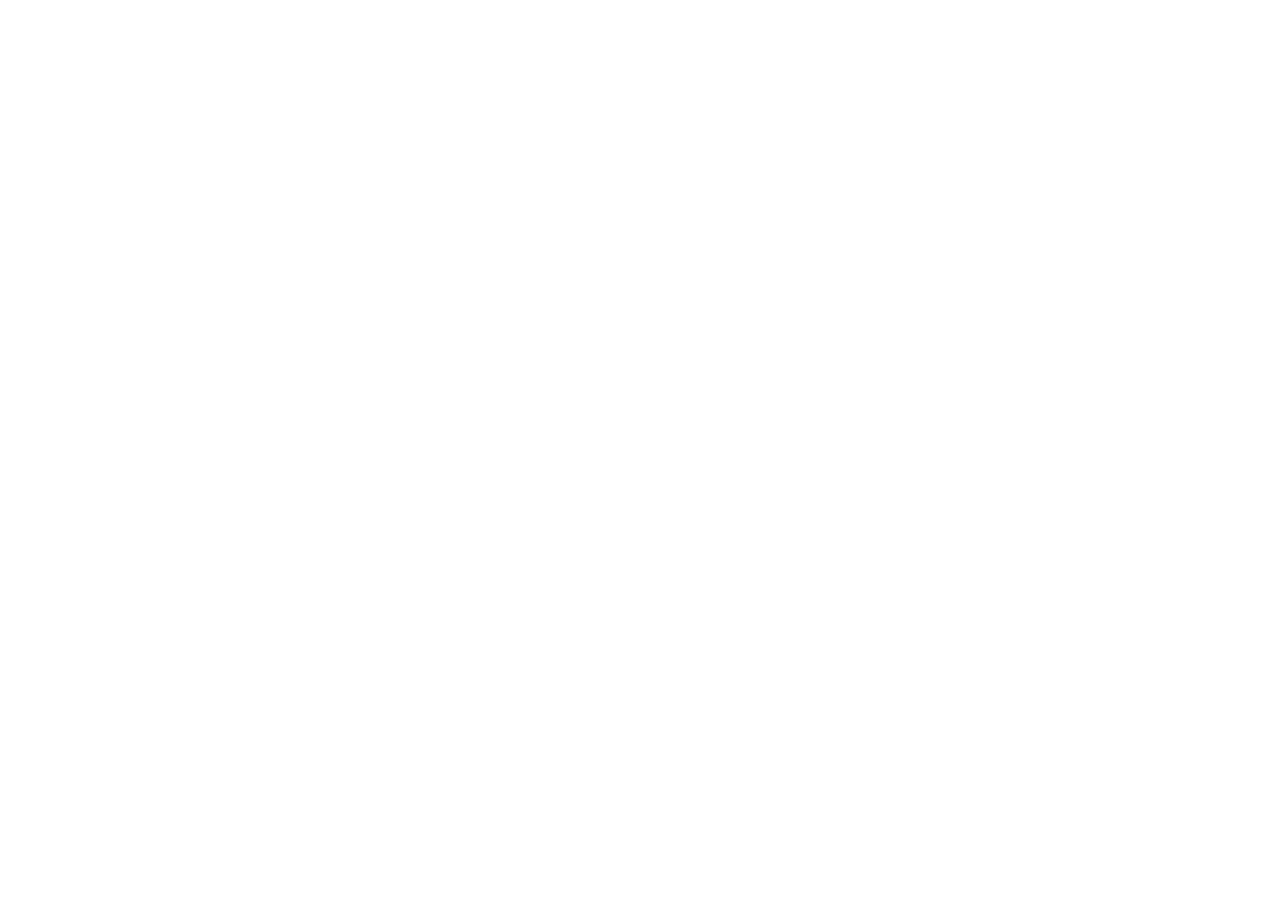
==== index.html @ f88049f6 "try" ====
<!DOCTYPE html>
<link rel="stylesheet" href="style.css">
<!--Navigation bar-->
<!--head>
    <meta charset="UTf-8">
    <meta http-equiv="X-UA-Compatible" content="IE=edge">
    <meta name="viewport" content="width=device-width, initial-scale=1.0">
    <title>Ruthie's Portfolio</title>
</head>

    <body>
        <nav class="navbar">
            < Logo-->
            <!--div class= "logo">Ruthie</div>
            < Navigation Menu-->
            <!--ul class="nav-links">
                <Using checkboxes-->
                <!--input type="checkbox" id="checkbox-toggle"/>
                <label for="checkbox_toggel" class="hamburger">&#9776;</label>
            </ul>
    </body>

<welcome section-->

<!--projects-->

<!--socials / contacts-->


</html>
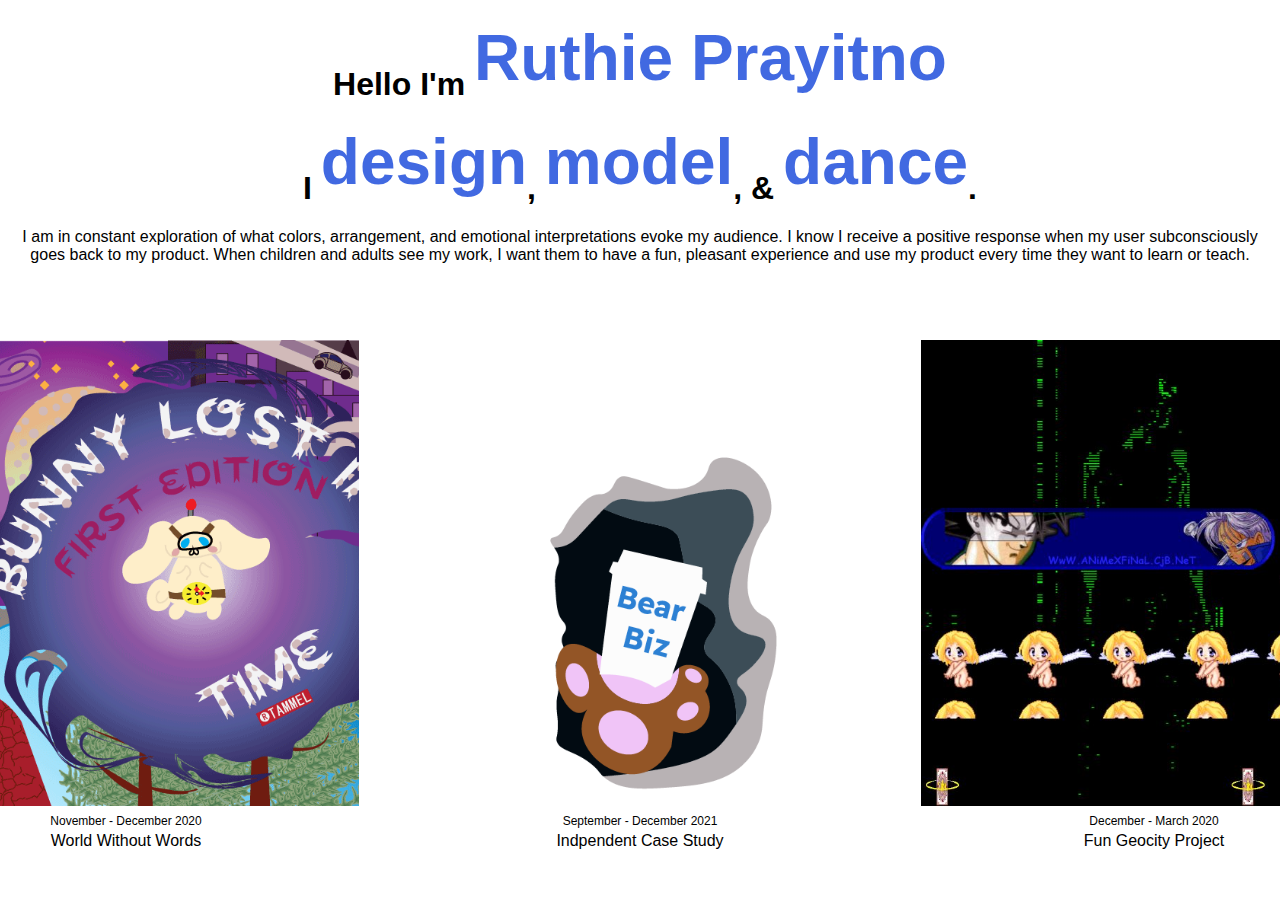
==== commit c334b637: "cloning" ====
--- a/index.html
+++ b/index.html
@@ -26,5 +26,59 @@
 
 <!--socials / contacts-->
 
+<head>
+    <meta charset="UTF-8">
+    <meta name="viewport" content="width=device-width, initial-scale=1.0">
+    <title>Ruthie Prayitno</title>
 
+<!--navbar-->
+<!--nav class="nav">
+    <div class="nav-title">Site Title</div>
+    <ul class="nav:list">
+        <li class="nav-item">Services</li>
+        <li class="nav-item">About Us</li>
+        <li class="nav-item">Blog</li>
+    </ul>
+</nav-->
+
+    <h1>Hello I'm <a class="link" href="./about/index.html">Ruthie Prayitno</a></h1>
+    <h1>I <a class="link" href="https://www.instagram.com/ruthie._.designs/" target="_blank">design</a>, <a class="link" href="https://www.instagram.com/ruthie_the_smoothie/" target="_blank">model</a>, & <a class="link" href="https://www.instagram.com/p/CGAuvcTpGQ6/?utm_source=ig_web_copy_link" target="_blank">dance</a>.</h1>
+</head>
+<body>
+
+    <p>I am in constant exploration of what colors, arrangement, and emotional interpretations evoke my audience. I know I receive a positive response when my user subconsciously goes back to my product. When children and adults see my work, I want them to have a fun, pleasant experience and use my product every time they want to learn or teach.</p>
+
+   <!--
+    <div class="box">
+        <h2>My Recent Work</h2>
+
+        <img src="#"></img>
+        <img src="#"></img>
+    </div>
+    --> 
+
+</body>
+
+ <!--Projects-->
+ <div class="container">
+    <!--project container-->
+        <div class="column">
+        <!--World Without Words-->
+            <a href="www/index.html" class="box box1"></a>
+            <p class="date">November - December 2020</p>
+            <p class="description">World Without Words</p>
+         </div>
+         <div class="column">
+              <!--Bear Biz-->
+            <a href="https://www.behance.net/gallery/132929575/Bear-Biz" class="box box2" target="_blank"></a>
+            <p class="date">September - December 2021</p>
+            <p class="description">Indpendent Case Study</p>
+         </div>
+         <div class="column">
+            <!--Geocity-->
+            <a href="../geo_cities/index.html" class="box box3" target="_blank"></a>
+            <p class="date">December - March 2020</p>
+            <p class="description">Fun Geocity Project</p>
+       </div>
+    </div>
 </html>--- a/style.css
+++ b/style.css
@@ -0,0 +1,234 @@
+.none{
+    text-decoration: none;
+}
+
+.dropbtn {
+    background-color: white;
+    color:black;
+    padding-top: 10px;
+    padding-bottom: 50px;
+    font-size: 16px;
+    border: none;
+  }
+  
+  .dropdown {
+    position: relative;
+    display: inline-block;
+    text-align: left;
+
+  }
+  
+  .dropdown-content {
+    display: none;
+    position: absolute;
+    background-color: #f1f1f1;
+    min-width: 200px;
+    box-shadow: 0px 8px 16px 0px rgba(0,0,0,0.2);
+    z-index: 1;
+  }
+  
+  .dropdown-content a {
+    color: black;
+    padding: 12px 16px;
+    text-decoration: none;
+    display: block;
+  }
+  
+  .dropdown-content a:hover {background-color: #ddd;}
+  
+  .dropdown:hover .dropdown-content {display: block;}
+  
+  .dropdown:hover .dropbtn {background-color: #3e8e41;}
+
+
+.link{
+    position: relative;
+    display: inline-block;
+    font-size: 2em;
+    font-weight: 800;
+    color: royalblue;
+    overflow: hidden;
+}
+
+.link{
+    background: linear-gradient(to right, midnightblue 50%, royalblue 50%);
+}
+
+.link{
+    background-clip: text;
+    -webkit-background-clip: text;
+    -webkit-text-fill-color: transparent;
+    background-size: 200% 100%;
+    background-position: 100%;
+}
+
+a{
+    transition: background-position 275ms ease;
+}
+
+a:hover{
+    background-position: 0 100%;
+}
+
+h1{
+    font-size: 2em;
+}
+
+@import url('https://fonts.googleapis.com/css2?family=Source+Sans+Pro:wght@200&display=swap');
+
+body{
+    font-family: 'Source Sans Pro', sans-serif;
+    text-align: center;
+    justify-content: center;
+}
+
+head{
+    font-family: 'Source Sans Pro', sans-serif;
+}
+
+.box{
+   padding: 1rem;
+   background-color: none;
+   padding: 1rem;
+   height: 4rem;
+}
+
+/*NAV*/
+/*.navigation-clean.navbar-light .navbar-nav .nav-link{
+  padding-left: 0px;
+}
+.navbar navbar-light navbar-expand-md navigation-clean p {
+margin-top: 18px;
+}
+.navbar navbar-light navbar-expand-md navigation-clean{
+  padding-top: 18px;
+ 
+}*/
+.nav {
+	position: fixed;
+	display: flex;
+	justify-content: space-between;
+	align-items: center;
+	height: 60px;
+	top: 0;
+  background: pink;
+}
+
+.nav-title{margin: 0px 30px;}
+
+.nav-item{display: inline block;
+margin: 0px 30px;}
+
+/*projects*/
+img {
+    width: 100%;
+    height: auto;
+  }
+
+.box {
+    max-width: 1200px;
+    margin: 0 auto;
+    display: grid;
+    grid-gap: 3rem;
+  }
+
+  .container{
+    height: 70vh; 
+    display: flex;
+    flex-direction: row;
+    justify-content: center; 
+    align-items: center;
+    margin-top: 20px;
+}
+
+.column {
+  background: white;
+  padding: 1em;
+  margin: 0;
+  display: flex;
+  justify-content: center;
+  flex-direction: column;
+  align-items: center;
+  text-align: left;
+}
+
+.box, .textbox{
+  width: 50vmin;
+  height: 50vmin;
+  justify-content: center;
+  align-items: center;
+  background-size: cover;
+  padding: .5em;
+  margin: .5em;
+  text-align: left;
+}
+
+.box1 { background-image: url(gifs/gamescreen.gif); }
+
+.box2{
+    background-image: url(images/bb.png);
+}
+
+.box3{
+
+    background-image: url(images/geocity.JPG);
+}
+
+
+/*project description*/
+.wrap {
+  white-space: pre-wrap;
+  word-wrap: break-word;
+}
+
+.description {
+  justify-content: left;
+  object-position: left;
+  margin-top: auto;
+}
+p.description {
+  font-family: 'Noto Sans',  sans-serif; 
+  text-align: left;
+  font-size: 16px;
+  color: black;
+}
+.projects-clean .item .description  {
+  margin-top: 4px;
+ 
+}
+.projects-clean .item .description {
+  font-size: 15px;
+  margin-top: 15px;
+  margin-bottom: 0
+}
+.projects-horizontal .item .description {
+  font-size: 15px;
+  margin-bottom: 0
+}
+
+p.date  {
+  font-family: 'Noto Sans',  sans-serif; 
+  font-size: 12px;
+  color: black;
+}
+
+.date {
+  text-align: left;
+  justify-content: left;
+  object-position: left;
+  margin-bottom: 4px;
+  margin-top: auto;
+  padding: 0px;
+}
+
+.textbox{
+  color: black;
+   margin-left: 10px;
+   margin-right: 10px;
+   text-align: center;
+}
+
+/*.img-fluid, .img-thumbnail {
+  max-width: 100%;
+  height: auto
+}*/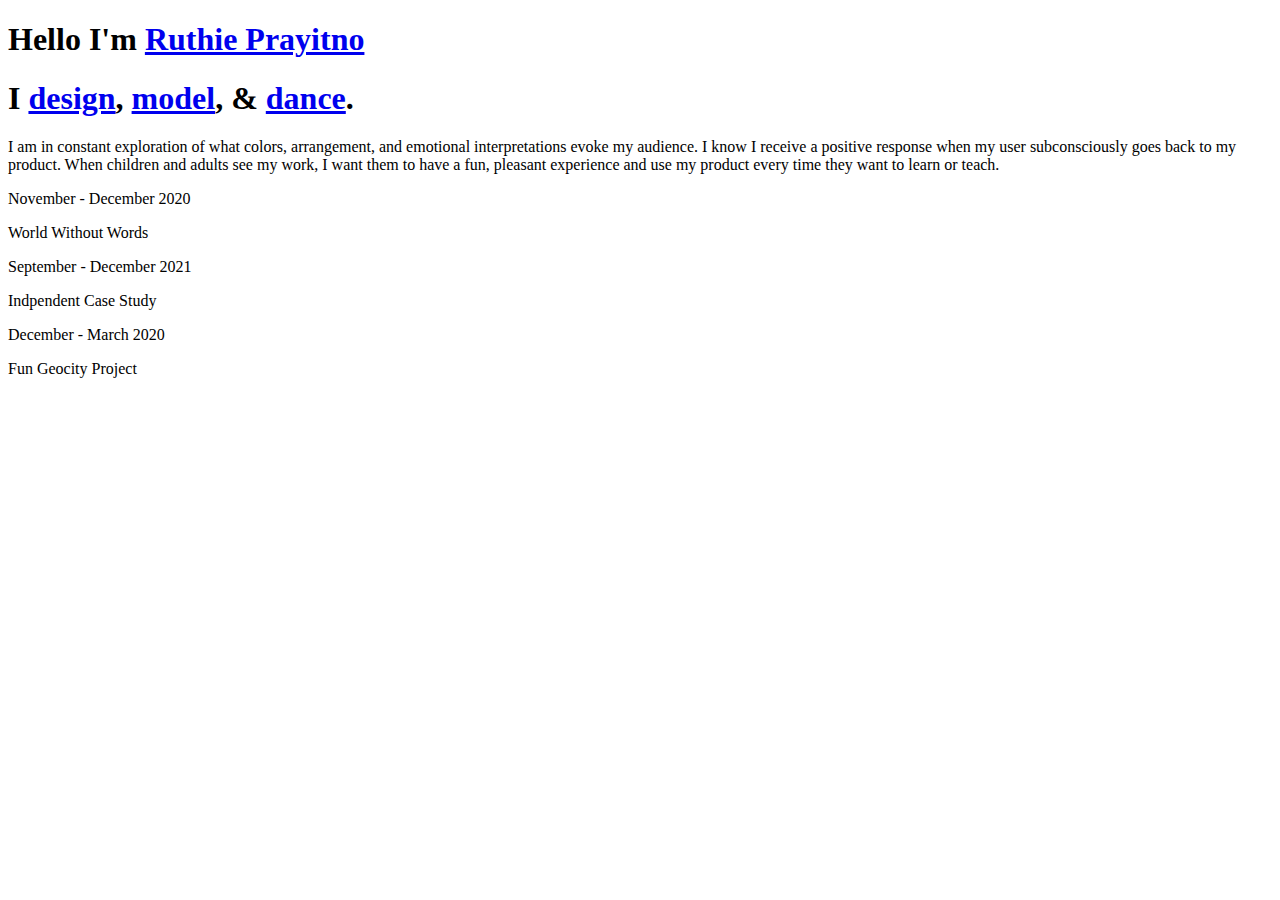
==== commit 28fa9669: "fixing" ====
--- a/index.html
+++ b/index.html
@@ -1,5 +1,4 @@
 <!DOCTYPE html>
-<link rel="stylesheet" href="style.css">
 <!--Navigation bar-->
 <!--head>
     <meta charset="UTf-8">
@@ -48,14 +47,6 @@
 
     <p>I am in constant exploration of what colors, arrangement, and emotional interpretations evoke my audience. I know I receive a positive response when my user subconsciously goes back to my product. When children and adults see my work, I want them to have a fun, pleasant experience and use my product every time they want to learn or teach.</p>
 
-   <!--
-    <div class="box">
-        <h2>My Recent Work</h2>
-
-        <img src="#"></img>
-        <img src="#"></img>
-    </div>
-    --> 
 
 </body>
 
@@ -76,7 +67,7 @@
          </div>
          <div class="column">
             <!--Geocity-->
-            <a href="../geo_cities/index.html" class="box box3" target="_blank"></a>
+            <a href="geocities/index.html" class="box box3" target="_blank"></a>
             <p class="date">December - March 2020</p>
             <p class="description">Fun Geocity Project</p>
        </div>
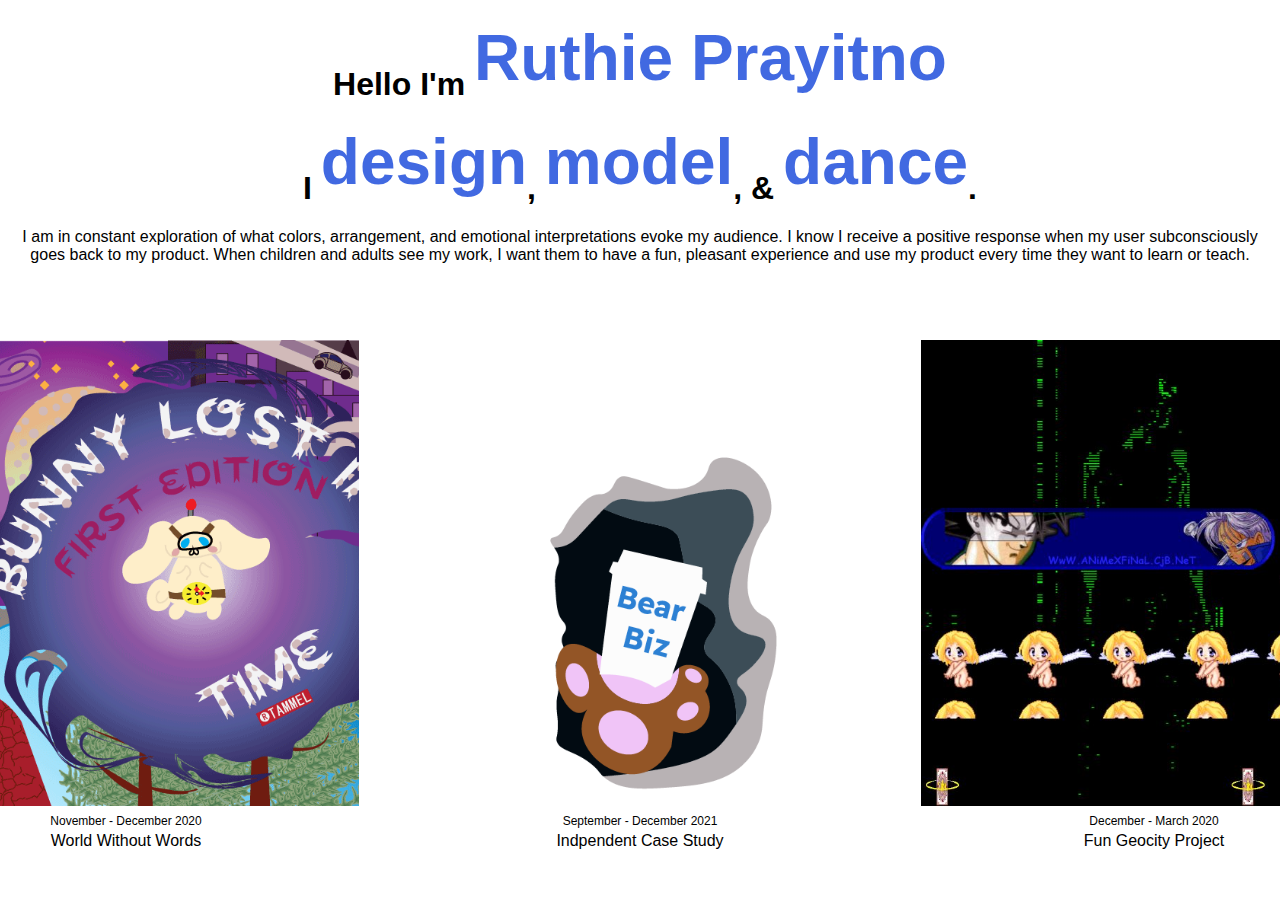
==== commit c9410b17: "break" ====
--- a/index.html
+++ b/index.html
@@ -1,4 +1,5 @@
 <!DOCTYPE html>
+<link rel="stylesheet" href="style.css">
 <!--Navigation bar-->
 <!--head>
     <meta charset="UTf-8">
--- a/style.css
+++ b/style.css
@@ -0,0 +1,234 @@
+.none{
+    text-decoration: none;
+}
+
+.dropbtn {
+    background-color: white;
+    color:black;
+    padding-top: 10px;
+    padding-bottom: 50px;
+    font-size: 16px;
+    border: none;
+  }
+  
+  .dropdown {
+    position: relative;
+    display: inline-block;
+    text-align: left;
+
+  }
+  
+  .dropdown-content {
+    display: none;
+    position: absolute;
+    background-color: #f1f1f1;
+    min-width: 200px;
+    box-shadow: 0px 8px 16px 0px rgba(0,0,0,0.2);
+    z-index: 1;
+  }
+  
+  .dropdown-content a {
+    color: black;
+    padding: 12px 16px;
+    text-decoration: none;
+    display: block;
+  }
+  
+  .dropdown-content a:hover {background-color: #ddd;}
+  
+  .dropdown:hover .dropdown-content {display: block;}
+  
+  .dropdown:hover .dropbtn {background-color: #3e8e41;}
+
+
+.link{
+    position: relative;
+    display: inline-block;
+    font-size: 2em;
+    font-weight: 800;
+    color: royalblue;
+    overflow: hidden;
+}
+
+.link{
+    background: linear-gradient(to right, midnightblue 50%, royalblue 50%);
+}
+
+.link{
+    background-clip: text;
+    -webkit-background-clip: text;
+    -webkit-text-fill-color: transparent;
+    background-size: 200% 100%;
+    background-position: 100%;
+}
+
+a{
+    transition: background-position 275ms ease;
+}
+
+a:hover{
+    background-position: 0 100%;
+}
+
+h1{
+    font-size: 2em;
+}
+
+@import url('https://fonts.googleapis.com/css2?family=Source+Sans+Pro:wght@200&display=swap');
+
+body{
+    font-family: 'Source Sans Pro', sans-serif;
+    text-align: center;
+    justify-content: center;
+}
+
+head{
+    font-family: 'Source Sans Pro', sans-serif;
+}
+
+.box{
+   padding: 1rem;
+   background-color: none;
+   padding: 1rem;
+   height: 4rem;
+}
+
+/*NAV*/
+/*.navigation-clean.navbar-light .navbar-nav .nav-link{
+  padding-left: 0px;
+}
+.navbar navbar-light navbar-expand-md navigation-clean p {
+margin-top: 18px;
+}
+.navbar navbar-light navbar-expand-md navigation-clean{
+  padding-top: 18px;
+ 
+}*/
+.nav {
+	position: fixed;
+	display: flex;
+	justify-content: space-between;
+	align-items: center;
+	height: 60px;
+	top: 0;
+  background: pink;
+}
+
+.nav-title{margin: 0px 30px;}
+
+.nav-item{display: inline block;
+margin: 0px 30px;}
+
+/*projects*/
+img {
+    width: 100%;
+    height: auto;
+  }
+
+.box {
+    max-width: 1200px;
+    margin: 0 auto;
+    display: grid;
+    grid-gap: 3rem;
+  }
+
+  .container{
+    height: 70vh; 
+    display: flex;
+    flex-direction: row;
+    justify-content: center; 
+    align-items: center;
+    margin-top: 20px;
+}
+
+.column {
+  background: white;
+  padding: 1em;
+  margin: 0;
+  display: flex;
+  justify-content: center;
+  flex-direction: column;
+  align-items: center;
+  text-align: left;
+}
+
+.box, .textbox{
+  width: 50vmin;
+  height: 50vmin;
+  justify-content: center;
+  align-items: center;
+  background-size: cover;
+  padding: .5em;
+  margin: .5em;
+  text-align: left;
+}
+
+.box1 { background-image: url(gifs/gamescreen.gif); }
+
+.box2{
+    background-image: url(images/bb.png);
+}
+
+.box3{
+
+    background-image: url(images/geocity.JPG);
+}
+
+
+/*project description*/
+.wrap {
+  white-space: pre-wrap;
+  word-wrap: break-word;
+}
+
+.description {
+  justify-content: left;
+  object-position: left;
+  margin-top: auto;
+}
+p.description {
+  font-family: 'Noto Sans',  sans-serif; 
+  text-align: left;
+  font-size: 16px;
+  color: black;
+}
+.projects-clean .item .description  {
+  margin-top: 4px;
+ 
+}
+.projects-clean .item .description {
+  font-size: 15px;
+  margin-top: 15px;
+  margin-bottom: 0
+}
+.projects-horizontal .item .description {
+  font-size: 15px;
+  margin-bottom: 0
+}
+
+p.date  {
+  font-family: 'Noto Sans',  sans-serif; 
+  font-size: 12px;
+  color: black;
+}
+
+.date {
+  text-align: left;
+  justify-content: left;
+  object-position: left;
+  margin-bottom: 4px;
+  margin-top: auto;
+  padding: 0px;
+}
+
+.textbox{
+  color: black;
+   margin-left: 10px;
+   margin-right: 10px;
+   text-align: center;
+}
+
+/*.img-fluid, .img-thumbnail {
+  max-width: 100%;
+  height: auto
+}*/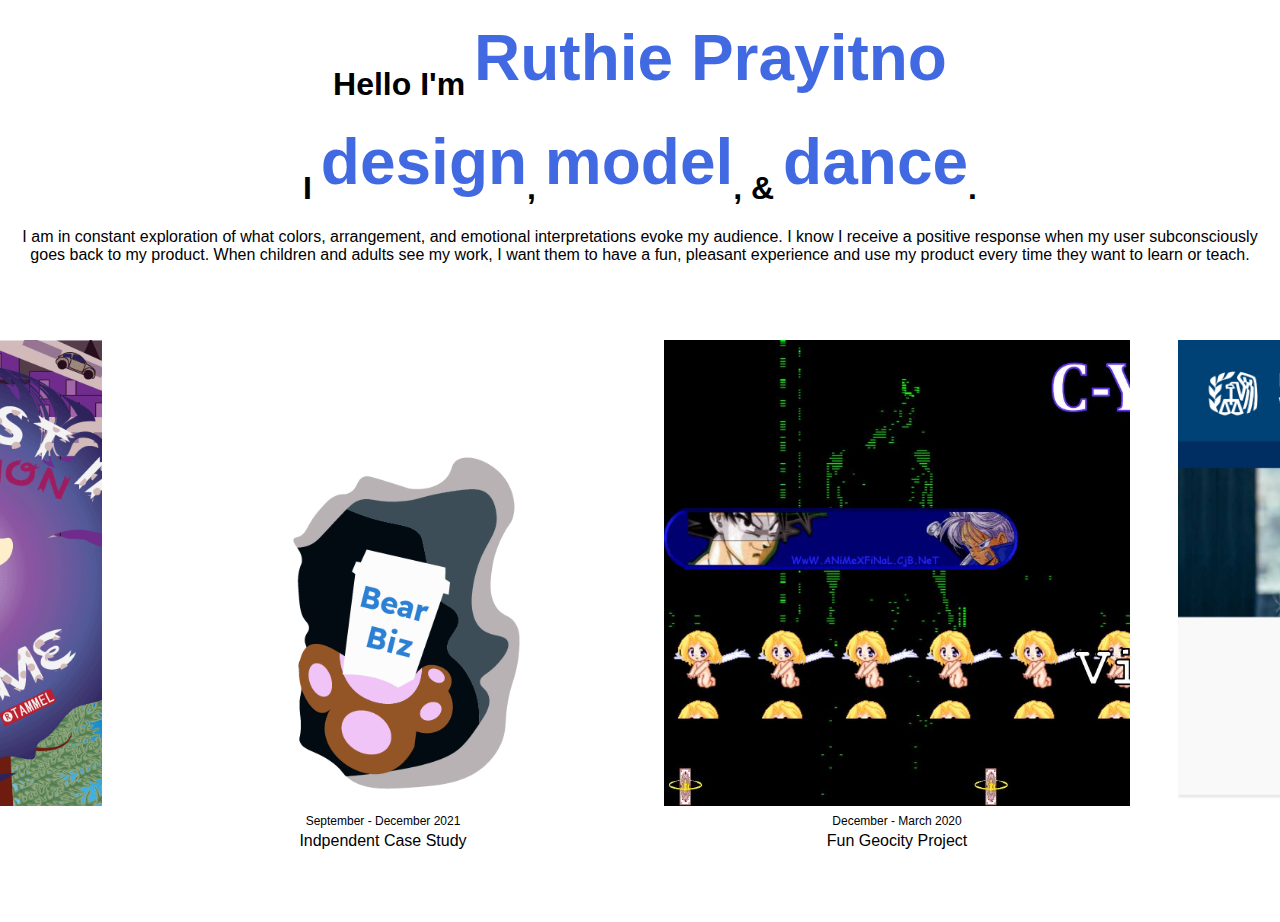
==== commit 8dcdb9ad: "adding" ====
--- a/index.html
+++ b/index.html
@@ -62,7 +62,7 @@
          </div>
          <div class="column">
               <!--Bear Biz-->
-            <a href="https://www.behance.net/gallery/132929575/Bear-Biz" class="box box2" target="_blank"></a>
+            <a href="https://www.behance.net/gallery/151722803/BearBiz/modules/856518083" class="box box2" target="_blank"></a>
             <p class="date">September - December 2021</p>
             <p class="description">Indpendent Case Study</p>
          </div>
@@ -72,5 +72,11 @@
             <p class="date">December - March 2020</p>
             <p class="description">Fun Geocity Project</p>
        </div>
+       <div class="column">
+        <!--IRS Redesign-->
+        <a href="https://www.behance.net/gallery/151864439/IRS-Redesign/modules/857296113" class="box box4" target="_blank"></a>
+        <p class="date">April - May 2022</p>
+        <p class="description">Website Redesign</p>
+   </div>
     </div>
 </html>--- a/style.css
+++ b/style.css
@@ -174,6 +174,10 @@
     background-image: url(images/geocity.JPG);
 }
 
+.box4{
+
+  background-image: url(images/Title.png);
+}
 
 /*project description*/
 .wrap {
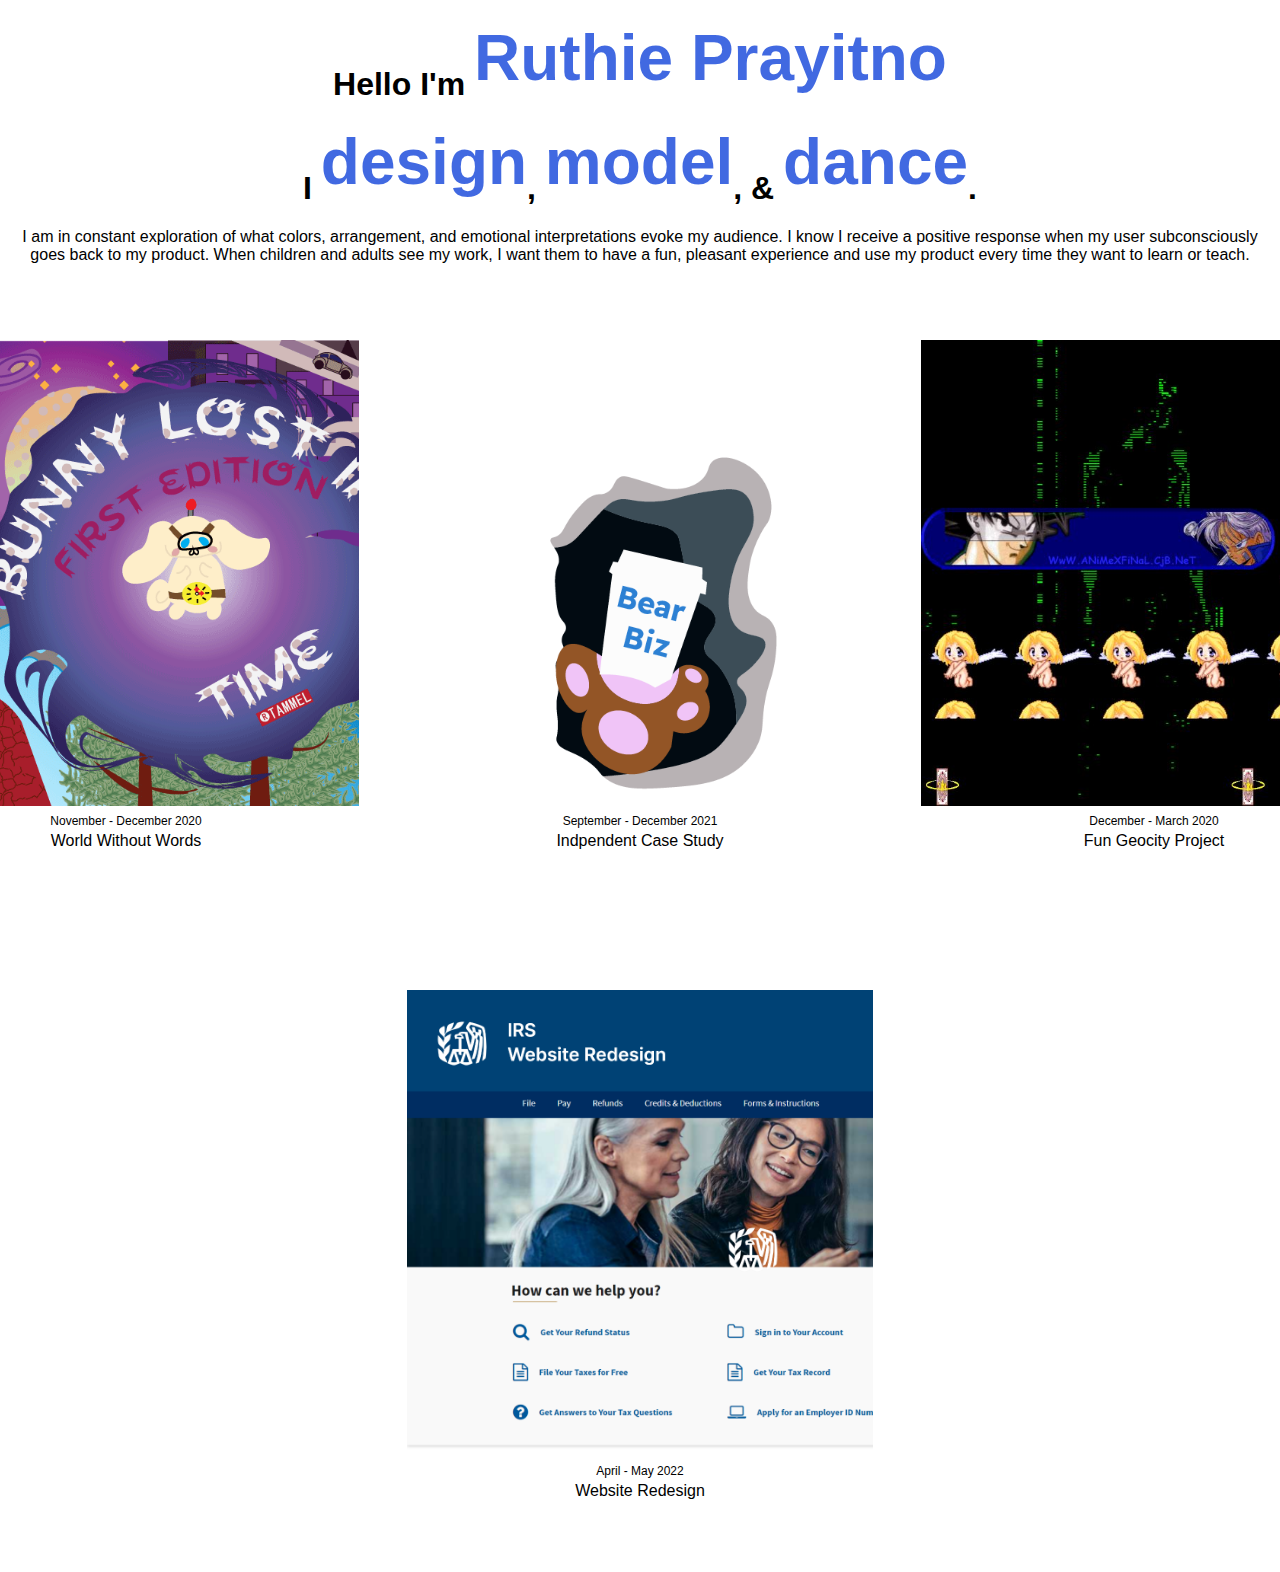
==== commit d30c4f22: "trouble shooting container wrap" ====
--- a/index.html
+++ b/index.html
@@ -72,11 +72,14 @@
             <p class="date">December - March 2020</p>
             <p class="description">Fun Geocity Project</p>
        </div>
-       <div class="column">
-        <!--IRS Redesign-->
-        <a href="https://www.behance.net/gallery/151864439/IRS-Redesign/modules/857296113" class="box box4" target="_blank"></a>
-        <p class="date">April - May 2022</p>
-        <p class="description">Website Redesign</p>
-   </div>
+    </div>
+
+    <div class="container">
+        <div class="column">
+            <!--IRS Redesign-->
+            <a href="https://www.behance.net/gallery/151864439/IRS-Redesign/modules/857296113" class="box box4" target="_blank"></a>
+            <p class="date">April - May 2022</p>
+            <p class="description">Website Redesign</p>
+        </div>
     </div>
 </html>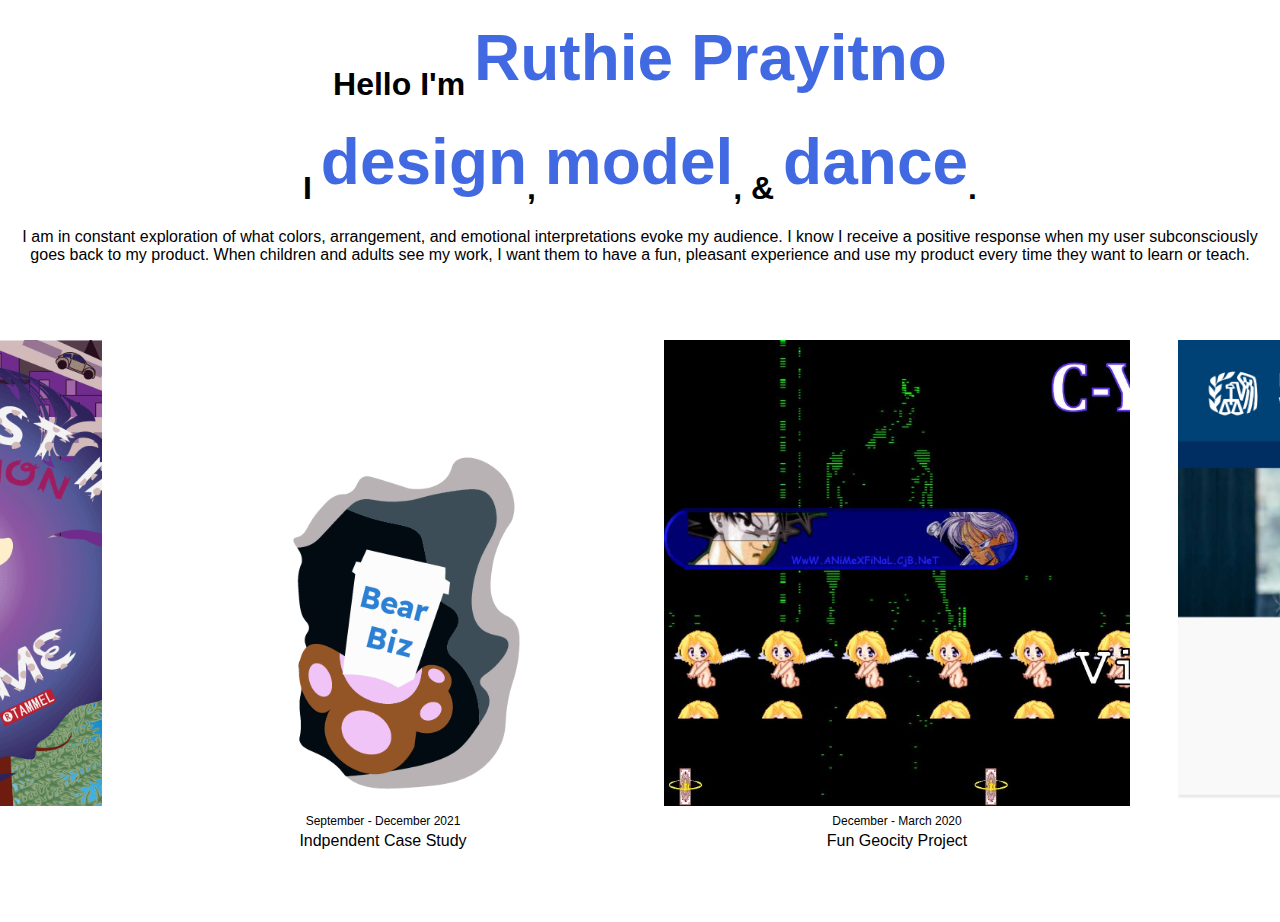
==== commit 079a41e0: "more trouble shooting" ====
--- a/index.html
+++ b/index.html
@@ -72,14 +72,14 @@
             <p class="date">December - March 2020</p>
             <p class="description">Fun Geocity Project</p>
        </div>
-    </div>
 
-    <div class="container">
-        <div class="column">
-            <!--IRS Redesign-->
-            <a href="https://www.behance.net/gallery/151864439/IRS-Redesign/modules/857296113" class="box box4" target="_blank"></a>
-            <p class="date">April - May 2022</p>
-            <p class="description">Website Redesign</p>
-        </div>
+       <br>
+
+       <div class="column">
+        <!--IRS Redesign-->
+        <a href="https://www.behance.net/gallery/151864439/IRS-Redesign/modules/857296113" class="box box4" target="_blank"></a>
+        <p class="date">April - May 2022</p>
+        <p class="description">Website Redesign</p>
+       </div>
     </div>
 </html>